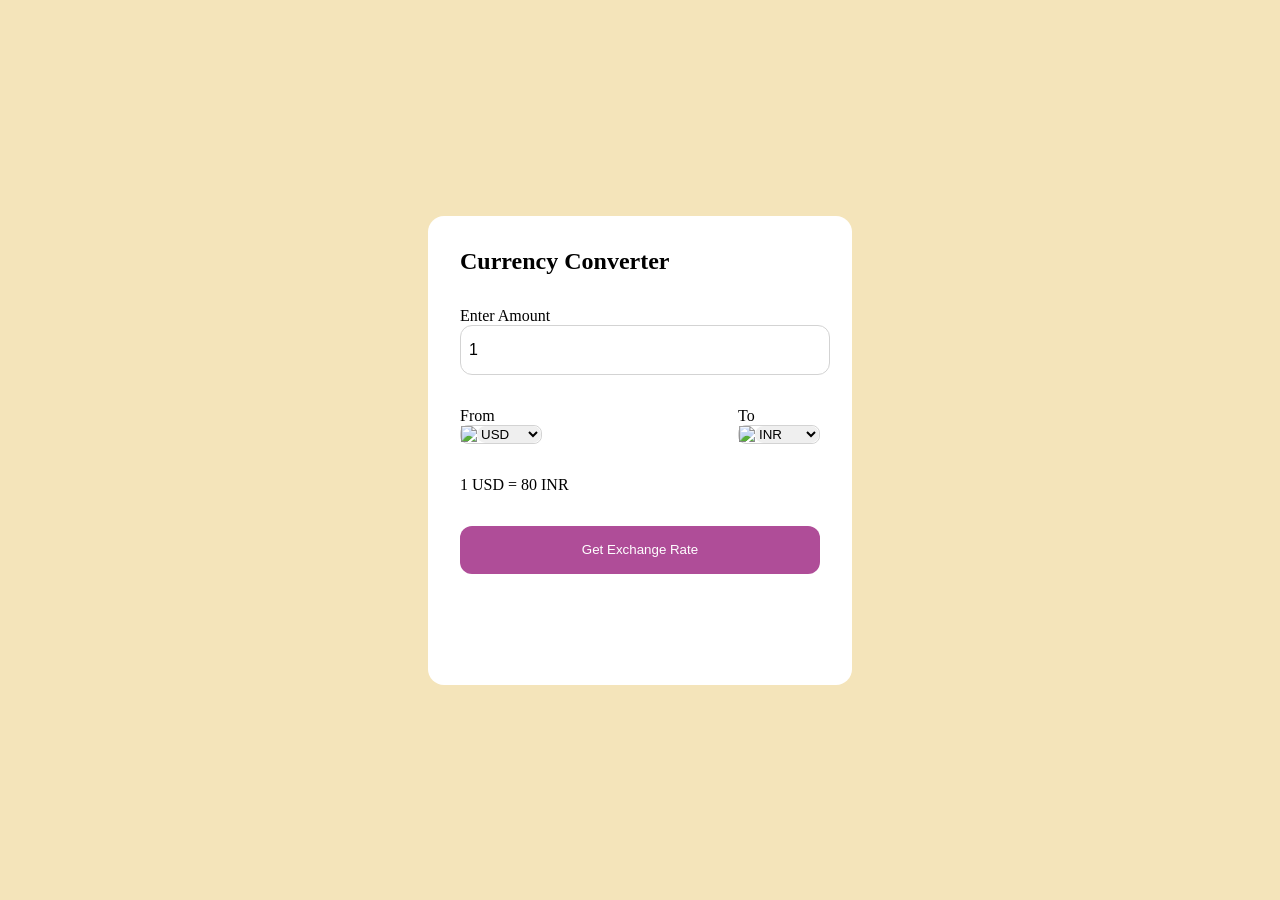
==== index.html @ b24710a8 "Rename first.html to index.html" ====
<!DOCTYPE html>
<html lang="en">
<head>
<meta charset="UTF-8">
<meta name="viewport" content="width=device-width, initial-scale=1.0">
<title>Currency Converter</title>

<link rel="stylesheet" href="first.css">

<link rel="stylesheet"
href="https://cdnjs.cloudflare.com/ajax/libs/font-awesome/7.0.1/css/all.min.css">

</head>

<body>

<div class="container">
<h2>Currency Converter</h2>

<form>

<div class="amount">
<p>Enter Amount</p>
<input value="" type="text">
</div>

<div class="dropdown">

<div class="from">
<p>From</p>

<div class="select-container">
<img src="https://flagsapi.com/US/flat/64.png">
<select name="from"></select>
</div>

</div>

<i class="fa-solid fa-arrow-right-arrow-left"></i>

<div class="to">
<p>To</p>

<div class="select-container">
<img src="https://flagsapi.com/IN/flat/64.png">
<select name="to"></select>
</div>

</div>

</div>

<div class="msg">1 USD = 80 INR</div>

<button>Get Exchange Rate</button>

</form>

</div>

<script src="codes.js"></script>
<script src="first.js"></script>

</body>
</html>
---- first.css ----
*{
    margin: 0;
    padding: 0;
}

body{
    display: flex;
    justify-content: center;
    align-items: center;
    min-height: 100vh;
    background-color:#f4e4ba;
}
.container{
    background-color: #fff;
    padding: 2rem;
    border-radius: 1rem;
    min-height:45vh ;
    min-width: 40vh;
}

form{
    margin: 2rem 0 2rem 0;
}

form select,button,input{
    width: 100%;
    border: none;
    outline:none;
    border-radius: 0.75rem;
}

form input{
    border: 1px solid lightgrey;
    font-size: 1rem;
    height:3rem;
    padding-left: 0.5rem;
}

.dropdown {
    display: flex;
    justify-content:space-between;
    align-items:center;
    margin-top: 2rem;
}

.dropdown i {
    font-size:1.5rem;
    margin-top:1rem;

}

.select-container img{
    max-width:2rem;
}

.select-container{
    display: flex;
    justify-content: center;
    align-items: center;
    width: 5rem;
    border-radius: 0.5rem;
    border:1px solid lightgrey;

}

select container select {
    font-size : 1rem;
    width:auto;
}

.msg{
    margin: 2rem 0 2rem 0;
}

form button{
    height: 3rem;
    background-color: #af4d98;
    color: #fff;
    font-size: 1.15 rem;
    cursor: pointer;
}
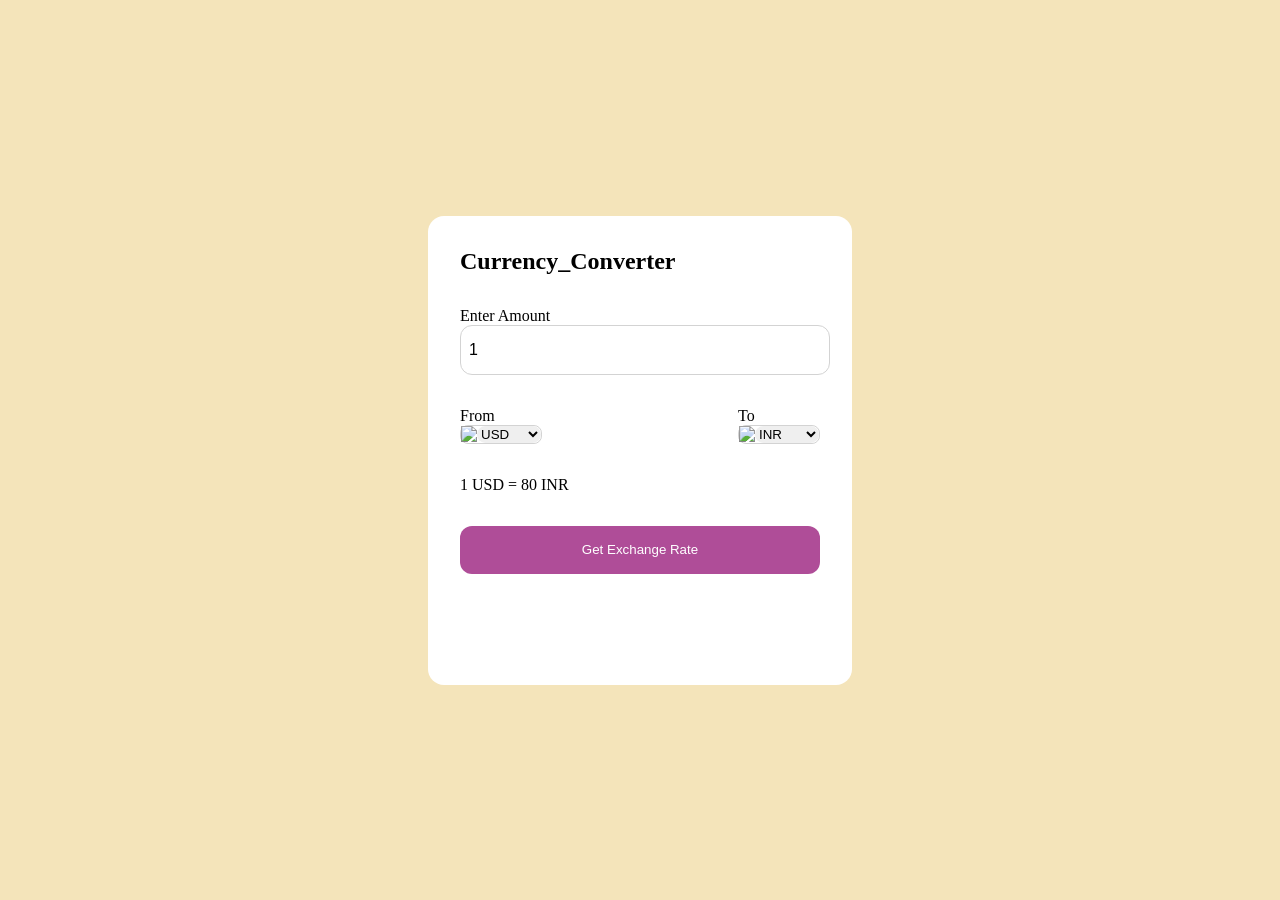
==== commit c4b15bf4: "Added welcome heading" ====
--- a/index.html
+++ b/index.html
@@ -15,12 +15,12 @@
 <body>
 
 <div class="container">
-<h2>Currency Converter</h2>
+<h2>Currency_Converter</h2>
 
 <form>
 
 <div class="amount">
-<p>Enter Amount</p>
+<p>Enter Amount </p>
 <input value="" type="text">
 </div>
 
